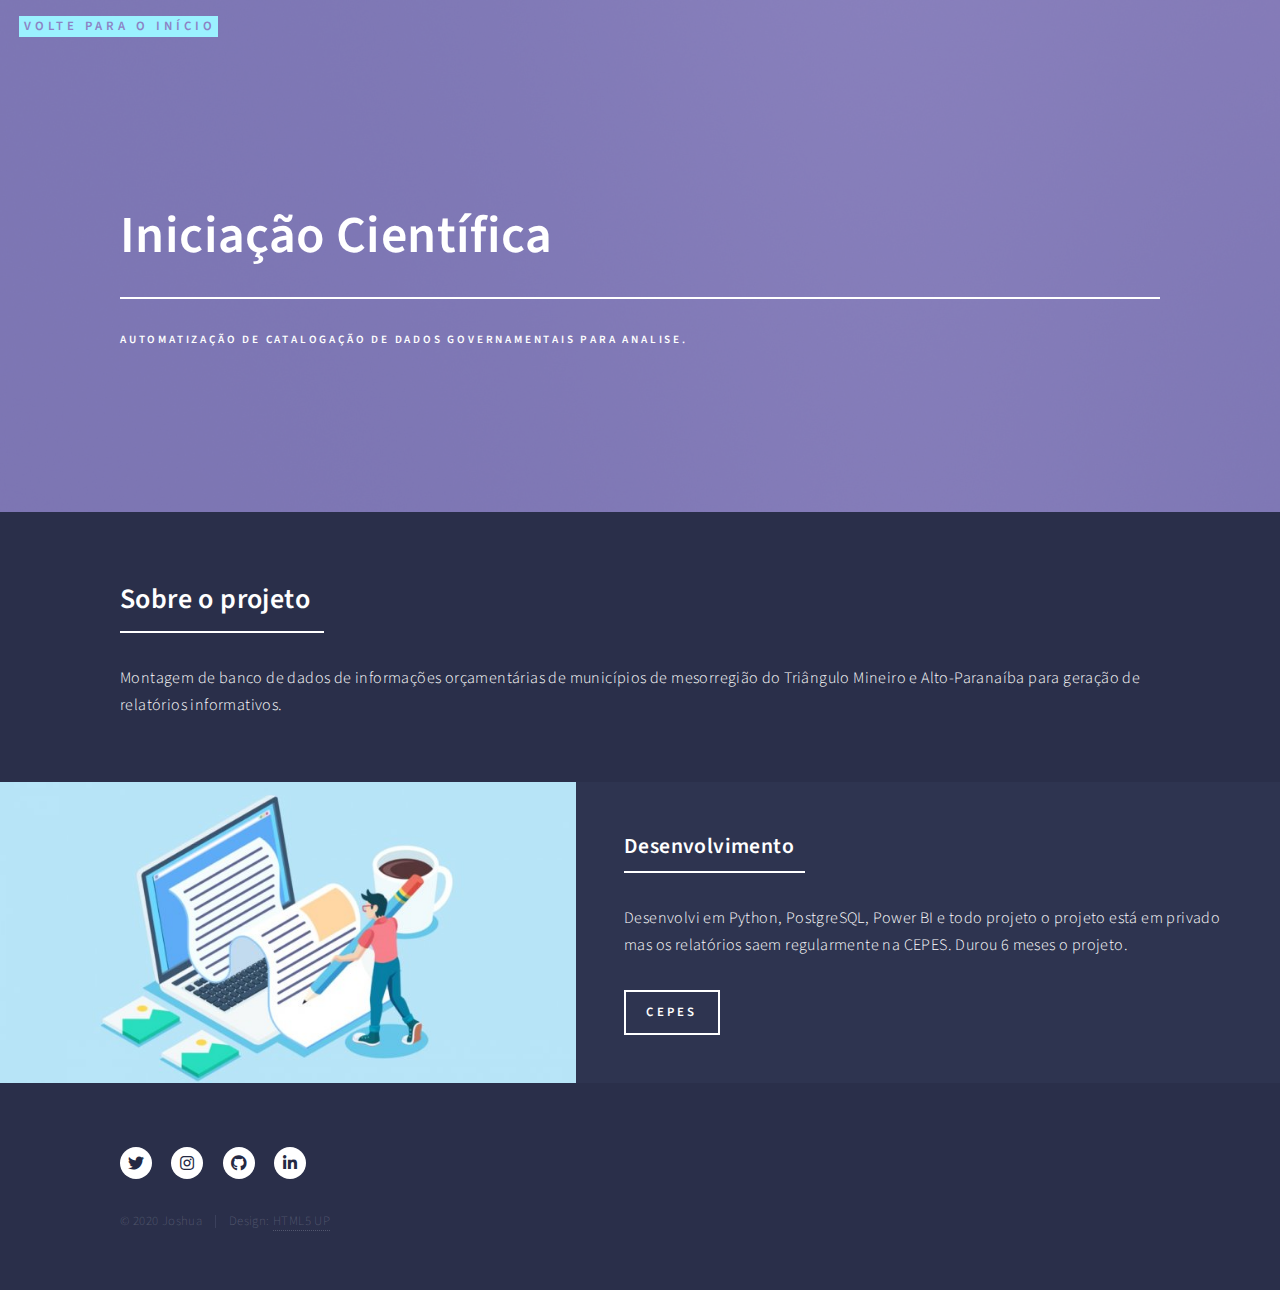
==== landing.html @ f5def0d0 "t" ====
<!DOCTYPE HTML>
<html lang="pt-br">
	<head>
		<title>Portfólio</title>
		<meta charset="UTF-8" />
		<meta name="viewport" content="width=device-width, initial-scale=1, user-scalable=no" />
		<link rel="stylesheet" href="assets/css/main.css" />
		<noscript><link rel="stylesheet" href="assets/css/noscript.css" /></noscript>
		<link rel="shortcut icon" href="https://i.pinimg.com/originals/e0/0d/91/e00d91c91d37e1b34bfa5f333f894d3d.png">
	</head>
	<body class="is-preload">
		<!-- Wrapper -->
			<div id="wrapper">
				<!-- Header -->
					<header id="header" class="alt style2">
						<a href="index.html" class="logo"><strong>Volte para o início</strong></a>
					</header>
				<!-- Banner -->
					<section id="banner" class="style2">
						<div class="inner">
							<span class="image">
								<img src="images/pic07.jpg" alt="" />
							</span>
							<header class="major">
								<h1>Iniciação Científica</h1>
							</header>
							<div class="content">
								<p>Automatização de catalogação de dados governamentais para analise.</p>
							</div>
						</div>
					</section>
				<!-- Main -->
				<div id="main">

					<!-- One -->
					<section id="one">
						<div class="inner">
							<header class="major">
								<h2>Sobre o projeto</h2>
							</header>
							<p>Montagem de banco de dados de informações orçamentárias de municípios de mesorregião do Triângulo Mineiro e Alto-Paranaíba para geração de relatórios informativos.</p>
						</div>
					</section>
					<!-- Two -->
					<section id="two" class="spotlights">
						<section>
							<span class="image">
								<img src="images/proj.jpg" alt="yu" data-position="center center" />
							</span>
							<div class="content">
								<div class="inner">
									<header class="major">
										<h3>Desenvolvimento</h3>
									</header>
									<p>Desenvolvi em Python, PostgreSQL, Power BI e todo projeto o projeto está em privado mas os relatórios saem regularmente na CEPES. Durou 6 meses o projeto.</p>
									<ul class="actions">
										<li><a href="http://www.ieri.ufu.brcepes/" class="button">CEPES</a></li>
									</ul>
								</div>
							</div>
						</section>
					</section>
				<!-- Footer -->
				<footer id="footer">
					<div class="inner">
						<ul class="icons">
							<li><a href="https://twitter.com/joshuagabrie" class="icon brands alt fa-twitter"><span class="label">Twitter</span></a></li>
							<li><a href="https://www.instagram.com/josh007gy/saved/?hl=pt-br" class="icon brands alt fa-instagram"><span class="label">Instagram</span></a></li>
							<li><a href="https://github.com/GabrielJ0shua" class="icon brands alt fa-github"><span class="label">GitHub</span></a></li>
							<li><a href="https://www.linkedin.com/in/gabriel-joshua-325976168/" class="icon brands alt fa-linkedin-in"><span class="label">LinkedIn</span></a></li>
						</ul>
						<ul class="copyright">
							<li>&copy; 2020 Joshua</li><li>Design: <a href="https://html5up.net">HTML5 UP</a></li>
						</ul>
					</div>
				</footer>
		<!-- Scripts -->
			<script src="assets/js/jquery.min.js"></script>
			<script src="assets/js/jquery.scrolly.min.js"></script>
			<script src="assets/js/jquery.scrollex.min.js"></script>
			<script src="assets/js/browser.min.js"></script>
			<script src="assets/js/breakpoints.min.js"></script>
			<script src="assets/js/util.js"></script>
			<script src="assets/js/main.js"></script>
	</body>
</html>
---- assets/css/main.css ----
@import url(fontawesome-all.min.css);
@import url("https://fonts.googleapis.com/css?family=Source+Sans+Pro:300,300italic,600,600italic");

/*
	Forty by HTML5 UP
	html5up.net | @ajlkn
	Free for personal and commercial use under the CCA 3.0 license (html5up.net/license)
*/

html, body, div, span, applet, object,
iframe, h1, h2, h3, h4, h5, h6, p, blockquote,
pre, a, abbr, acronym, address, big, cite,
code, del, dfn, em, img, ins, kbd, q, s, samp,
small, strike, strong, sub, sup, tt, var, b,
u, i, center, dl, dt, dd, ol, ul, li, fieldset,
form, label, legend, table, caption, tbody,
tfoot, thead, tr, th, td, article, aside,
canvas, details, embed, figure, figcaption,
footer, header, hgroup, menu, nav, output, ruby,
section, summary, time, mark, audio, video {
	margin: 0;
	padding: 0;
	border: 0;
	font-size: 100%;
	font: inherit;
	vertical-align: baseline;}

article, aside, details, figcaption, figure,
footer, header, hgroup, menu, nav, section {
	display: block;}

body {
	line-height: 1;
}

ol, ul {
	list-style: none;
}

blockquote, q {
	quotes: none;
}

	blockquote:before, blockquote:after, q:before, q:after {
		content: '';
		content: none;
	}

table {
	border-collapse: collapse;
	border-spacing: 0;
}

body {
	-webkit-text-size-adjust: none;
}

mark {
	background-color: transparent;
	color: inherit;
}

input::-moz-focus-inner {
	border: 0;
	padding: 0;
}

input, select, textarea {
	-moz-appearance: none;
	-webkit-appearance: none;
	-ms-appearance: none;
	appearance: none;
}

/* Basic */

	@-ms-viewport {
		width: device-width;
	}

	body {
		-ms-overflow-style: scrollbar;
	}

	@media screen and (max-width: 480px) {

		html, body {
			min-width: 320px;
		}

	}

	html {
		box-sizing: border-box;
	}

	*, *:before, *:after {
		box-sizing: inherit;
	}

	body {
		background: #242943;
	}

		body.is-preload *, body.is-preload *:before, body.is-preload *:after {
			-moz-animation: none !important;
			-webkit-animation: none !important;
			-ms-animation: none !important;
			animation: none !important;
			-moz-transition: none !important;
			-webkit-transition: none !important;
			-ms-transition: none !important;
			transition: none !important;
		}

/* Type */

	body, input, select, textarea {
		color: #ffffff;
		font-family: "Source Sans Pro", Helvetica, sans-serif;
		font-size: 17pt;
		font-weight: 300;
		letter-spacing: 0.025em;
		line-height: 1.65;
	}

		@media screen and (max-width: 1680px) {

			body, input, select, textarea {
				font-size: 14pt;
			}

		}

		@media screen and (max-width: 1280px) {

			body, input, select, textarea {
				font-size: 12pt;
			}

		}

		@media screen and (max-width: 360px) {

			body, input, select, textarea {
				font-size: 11pt;
			}

		}

	a {
		-moz-transition: color 0.2s ease-in-out, border-bottom-color 0.2s ease-in-out;
		-webkit-transition: color 0.2s ease-in-out, border-bottom-color 0.2s ease-in-out;
		-ms-transition: color 0.2s ease-in-out, border-bottom-color 0.2s ease-in-out;
		transition: color 0.2s ease-in-out, border-bottom-color 0.2s ease-in-out;
		border-bottom: dotted 1px;
		color: inherit;
		text-decoration: none;
	}

		a:hover {
			border-bottom-color: transparent;
			color: #9bf1ff !important;
		}

		a:active {
			color: #53e3fb !important;
		}

	strong, b {
		color: #ffffff;
		font-weight: 600;
	}

	em, i {
		font-style: italic;
	}

	p {
		margin: 0 0 2em 0;
	}

	h1, h2, h3, h4, h5, h6 {
		color: #ffffff;
		font-weight: 600;
		line-height: 1.65;
		margin: 0 0 1em 0;
	}

		h1 a, h2 a, h3 a, h4 a, h5 a, h6 a {
			color: inherit;
			border-bottom: 0;
		}

	h1 {
		font-size: 2.5em;
	}

	h2 {
		font-size: 1.75em;
	}

	h3 {
		font-size: 1.35em;
	}

	h4 {
		font-size: 1.1em;
	}

	h5 {
		font-size: 0.9em;
	}

	h6 {
		font-size: 0.7em;
	}

	@media screen and (max-width: 736px) {

		h1 {
			font-size: 2em;
		}

		h2 {
			font-size: 1.5em;
		}

		h3 {
			font-size: 1.25em;
		}

	}

	sub {
		font-size: 0.8em;
		position: relative;
		top: 0.5em;
	}

	sup {
		font-size: 0.8em;
		position: relative;
		top: -0.5em;
	}

	blockquote {
		border-left: solid 4px rgba(212, 212, 255, 0.1);
		font-style: italic;
		margin: 0 0 2em 0;
		padding: 0.5em 0 0.5em 2em;
	}

	code {
		background: rgba(212, 212, 255, 0.035);
		font-family: "Courier New", monospace;
		font-size: 0.9em;
		margin: 0 0.25em;
		padding: 0.25em 0.65em;
	}

	pre {
		-webkit-overflow-scrolling: touch;
		font-family: "Courier New", monospace;
		font-size: 0.9em;
		margin: 0 0 2em 0;
	}

		pre code {
			display: block;
			line-height: 1.75;
			padding: 1em 1.5em;
			overflow-x: auto;
		}

	hr {
		border: 0;
		border-bottom: solid 1px rgba(212, 212, 255, 0.1);
		margin: 2em 0;
	}

		hr.major {
			margin: 3em 0;
		}

	.align-left {
		text-align: left;
	}

	.align-center {
		text-align: center;
	}

	.align-right {
		text-align: right;
	}

/* Row */

	.row {
		display: flex;
		flex-wrap: wrap;
		box-sizing: border-box;
		align-items: stretch;
	}

		.row > * {
			box-sizing: border-box;
		}

		.row.gtr-uniform > * > :last-child {
			margin-bottom: 0;
		}

		.row.aln-left {
			justify-content: flex-start;
		}

		.row.aln-center {
			justify-content: center;
		}

		.row.aln-right {
			justify-content: flex-end;
		}

		.row.aln-top {
			align-items: flex-start;
		}

		.row.aln-middle {
			align-items: center;
		}

		.row.aln-bottom {
			align-items: flex-end;
		}

		.row > .imp {
			order: -1;
		}

		.row > .col-1 {
			width: 8.33333%;
		}

		.row > .off-1 {
			margin-left: 8.33333%;
		}

		.row > .col-2 {
			width: 16.66667%;
		}

		.row > .off-2 {
			margin-left: 16.66667%;
		}

		.row > .col-3 {
			width: 25%;
		}

		.row > .off-3 {
			margin-left: 25%;
		}

		.row > .col-4 {
			width: 33.33333%;
		}

		.row > .off-4 {
			margin-left: 33.33333%;
		}

		.row > .col-5 {
			width: 41.66667%;
		}

		.row > .off-5 {
			margin-left: 41.66667%;
		}

		.row > .col-6 {
			width: 50%;
		}

		.row > .off-6 {
			margin-left: 50%;
		}

		.row > .col-7 {
			width: 58.33333%;
		}

		.row > .off-7 {
			margin-left: 58.33333%;
		}

		.row > .col-8 {
			width: 66.66667%;
		}

		.row > .off-8 {
			margin-left: 66.66667%;
		}

		.row > .col-9 {
			width: 75%;
		}

		.row > .off-9 {
			margin-left: 75%;
		}

		.row > .col-10 {
			width: 83.33333%;
		}

		.row > .off-10 {
			margin-left: 83.33333%;
		}

		.row > .col-11 {
			width: 91.66667%;
		}

		.row > .off-11 {
			margin-left: 91.66667%;
		}

		.row > .col-12 {
			width: 100%;
		}

		.row > .off-12 {
			margin-left: 100%;
		}

		.row.gtr-0 {
			margin-top: 0;
			margin-left: 0em;
		}

			.row.gtr-0 > * {
				padding: 0 0 0 0em;
			}

			.row.gtr-0.gtr-uniform {
				margin-top: 0em;
			}

				.row.gtr-0.gtr-uniform > * {
					padding-top: 0em;
				}

		.row.gtr-25 {
			margin-top: 0;
			margin-left: -0.5em;
		}

			.row.gtr-25 > * {
				padding: 0 0 0 0.5em;
			}

			.row.gtr-25.gtr-uniform {
				margin-top: -0.5em;
			}

				.row.gtr-25.gtr-uniform > * {
					padding-top: 0.5em;
				}

		.row.gtr-50 {
			margin-top: 0;
			margin-left: -1em;
		}

			.row.gtr-50 > * {
				padding: 0 0 0 1em;
			}

			.row.gtr-50.gtr-uniform {
				margin-top: -1em;
			}

				.row.gtr-50.gtr-uniform > * {
					padding-top: 1em;
				}

		.row {
			margin-top: 0;
			margin-left: -2em;
		}

			.row > * {
				padding: 0 0 0 2em;
			}

			.row.gtr-uniform {
				margin-top: -2em;
			}

				.row.gtr-uniform > * {
					padding-top: 2em;
				}

		.row.gtr-150 {
			margin-top: 0;
			margin-left: -3em;
		}

			.row.gtr-150 > * {
				padding: 0 0 0 3em;
			}

			.row.gtr-150.gtr-uniform {
				margin-top: -3em;
			}

				.row.gtr-150.gtr-uniform > * {
					padding-top: 3em;
				}

		.row.gtr-200 {
			margin-top: 0;
			margin-left: -4em;
		}

			.row.gtr-200 > * {
				padding: 0 0 0 4em;
			}

			.row.gtr-200.gtr-uniform {
				margin-top: -4em;
			}

				.row.gtr-200.gtr-uniform > * {
					padding-top: 4em;
				}

		@media screen and (max-width: 1680px) {

			.row {
				display: flex;
				flex-wrap: wrap;
				box-sizing: border-box;
				align-items: stretch;
			}

				.row > * {
					box-sizing: border-box;
				}

				.row.gtr-uniform > * > :last-child {
					margin-bottom: 0;
				}

				.row.aln-left {
					justify-content: flex-start;
				}

				.row.aln-center {
					justify-content: center;
				}

				.row.aln-right {
					justify-content: flex-end;
				}

				.row.aln-top {
					align-items: flex-start;
				}

				.row.aln-middle {
					align-items: center;
				}

				.row.aln-bottom {
					align-items: flex-end;
				}

				.row > .imp-xlarge {
					order: -1;
				}

				.row > .col-1-xlarge {
					width: 8.33333%;
				}

				.row > .off-1-xlarge {
					margin-left: 8.33333%;
				}

				.row > .col-2-xlarge {
					width: 16.66667%;
				}

				.row > .off-2-xlarge {
					margin-left: 16.66667%;
				}

				.row > .col-3-xlarge {
					width: 25%;
				}

				.row > .off-3-xlarge {
					margin-left: 25%;
				}

				.row > .col-4-xlarge {
					width: 33.33333%;
				}

				.row > .off-4-xlarge {
					margin-left: 33.33333%;
				}

				.row > .col-5-xlarge {
					width: 41.66667%;
				}

				.row > .off-5-xlarge {
					margin-left: 41.66667%;
				}

				.row > .col-6-xlarge {
					width: 50%;
				}

				.row > .off-6-xlarge {
					margin-left: 50%;
				}

				.row > .col-7-xlarge {
					width: 58.33333%;
				}

				.row > .off-7-xlarge {
					margin-left: 58.33333%;
				}

				.row > .col-8-xlarge {
					width: 66.66667%;
				}

				.row > .off-8-xlarge {
					margin-left: 66.66667%;
				}

				.row > .col-9-xlarge {
					width: 75%;
				}

				.row > .off-9-xlarge {
					margin-left: 75%;
				}

				.row > .col-10-xlarge {
					width: 83.33333%;
				}

				.row > .off-10-xlarge {
					margin-left: 83.33333%;
				}

				.row > .col-11-xlarge {
					width: 91.66667%;
				}

				.row > .off-11-xlarge {
					margin-left: 91.66667%;
				}

				.row > .col-12-xlarge {
					width: 100%;
				}

				.row > .off-12-xlarge {
					margin-left: 100%;
				}

				.row.gtr-0 {
					margin-top: 0;
					margin-left: 0em;
				}

					.row.gtr-0 > * {
						padding: 0 0 0 0em;
					}

					.row.gtr-0.gtr-uniform {
						margin-top: 0em;
					}

						.row.gtr-0.gtr-uniform > * {
							padding-top: 0em;
						}

				.row.gtr-25 {
					margin-top: 0;
					margin-left: -0.5em;
				}

					.row.gtr-25 > * {
						padding: 0 0 0 0.5em;
					}

					.row.gtr-25.gtr-uniform {
						margin-top: -0.5em;
					}

						.row.gtr-25.gtr-uniform > * {
							padding-top: 0.5em;
						}

				.row.gtr-50 {
					margin-top: 0;
					margin-left: -1em;
				}

					.row.gtr-50 > * {
						padding: 0 0 0 1em;
					}

					.row.gtr-50.gtr-uniform {
						margin-top: -1em;
					}

						.row.gtr-50.gtr-uniform > * {
							padding-top: 1em;
						}

				.row {
					margin-top: 0;
					margin-left: -2em;
				}

					.row > * {
						padding: 0 0 0 2em;
					}

					.row.gtr-uniform {
						margin-top: -2em;
					}

						.row.gtr-uniform > * {
							padding-top: 2em;
						}

				.row.gtr-150 {
					margin-top: 0;
					margin-left: -3em;
				}

					.row.gtr-150 > * {
						padding: 0 0 0 3em;
					}

					.row.gtr-150.gtr-uniform {
						margin-top: -3em;
					}

						.row.gtr-150.gtr-uniform > * {
							padding-top: 3em;
						}

				.row.gtr-200 {
					margin-top: 0;
					margin-left: -4em;
				}

					.row.gtr-200 > * {
						padding: 0 0 0 4em;
					}

					.row.gtr-200.gtr-uniform {
						margin-top: -4em;
					}

						.row.gtr-200.gtr-uniform > * {
							padding-top: 4em;
						}

		}

		@media screen and (max-width: 1280px) {

			.row {
				display: flex;
				flex-wrap: wrap;
				box-sizing: border-box;
				align-items: stretch;
			}

				.row > * {
					box-sizing: border-box;
				}

				.row.gtr-uniform > * > :last-child {
					margin-bottom: 0;
				}

				.row.aln-left {
					justify-content: flex-start;
				}

				.row.aln-center {
					justify-content: center;
				}

				.row.aln-right {
					justify-content: flex-end;
				}

				.row.aln-top {
					align-items: flex-start;
				}

				.row.aln-middle {
					align-items: center;
				}

				.row.aln-bottom {
					align-items: flex-end;
				}

				.row > .imp-large {
					order: -1;
				}

				.row > .col-1-large {
					width: 8.33333%;
				}

				.row > .off-1-large {
					margin-left: 8.33333%;
				}

				.row > .col-2-large {
					width: 16.66667%;
				}

				.row > .off-2-large {
					margin-left: 16.66667%;
				}

				.row > .col-3-large {
					width: 25%;
				}

				.row > .off-3-large {
					margin-left: 25%;
				}

				.row > .col-4-large {
					width: 33.33333%;
				}

				.row > .off-4-large {
					margin-left: 33.33333%;
				}

				.row > .col-5-large {
					width: 41.66667%;
				}

				.row > .off-5-large {
					margin-left: 41.66667%;
				}

				.row > .col-6-large {
					width: 50%;
				}

				.row > .off-6-large {
					margin-left: 50%;
				}

				.row > .col-7-large {
					width: 58.33333%;
				}

				.row > .off-7-large {
					margin-left: 58.33333%;
				}

				.row > .col-8-large {
					width: 66.66667%;
				}

				.row > .off-8-large {
					margin-left: 66.66667%;
				}

				.row > .col-9-large {
					width: 75%;
				}

				.row > .off-9-large {
					margin-left: 75%;
				}

				.row > .col-10-large {
					width: 83.33333%;
				}

				.row > .off-10-large {
					margin-left: 83.33333%;
				}

				.row > .col-11-large {
					width: 91.66667%;
				}

				.row > .off-11-large {
					margin-left: 91.66667%;
				}

				.row > .col-12-large {
					width: 100%;
				}

				.row > .off-12-large {
					margin-left: 100%;
				}

				.row.gtr-0 {
					margin-top: 0;
					margin-left: 0em;
				}

					.row.gtr-0 > * {
						padding: 0 0 0 0em;
					}

					.row.gtr-0.gtr-uniform {
						margin-top: 0em;
					}

						.row.gtr-0.gtr-uniform > * {
							padding-top: 0em;
						}

				.row.gtr-25 {
					margin-top: 0;
					margin-left: -0.375em;
				}

					.row.gtr-25 > * {
						padding: 0 0 0 0.375em;
					}

					.row.gtr-25.gtr-uniform {
						margin-top: -0.375em;
					}

						.row.gtr-25.gtr-uniform > * {
							padding-top: 0.375em;
						}

				.row.gtr-50 {
					margin-top: 0;
					margin-left: -0.75em;
				}

					.row.gtr-50 > * {
						padding: 0 0 0 0.75em;
					}

					.row.gtr-50.gtr-uniform {
						margin-top: -0.75em;
					}

						.row.gtr-50.gtr-uniform > * {
							padding-top: 0.75em;
						}

				.row {
					margin-top: 0;
					margin-left: -1.5em;
				}

					.row > * {
						padding: 0 0 0 1.5em;
					}

					.row.gtr-uniform {
						margin-top: -1.5em;
					}

						.row.gtr-uniform > * {
							padding-top: 1.5em;
						}

				.row.gtr-150 {
					margin-top: 0;
					margin-left: -2.25em;
				}

					.row.gtr-150 > * {
						padding: 0 0 0 2.25em;
					}

					.row.gtr-150.gtr-uniform {
						margin-top: -2.25em;
					}

						.row.gtr-150.gtr-uniform > * {
							padding-top: 2.25em;
						}

				.row.gtr-200 {
					margin-top: 0;
					margin-left: -3em;
				}

					.row.gtr-200 > * {
						padding: 0 0 0 3em;
					}

					.row.gtr-200.gtr-uniform {
						margin-top: -3em;
					}

						.row.gtr-200.gtr-uniform > * {
							padding-top: 3em;
						}

		}

		@media screen and (max-width: 980px) {

			.row {
				display: flex;
				flex-wrap: wrap;
				box-sizing: border-box;
				align-items: stretch;
			}

				.row > * {
					box-sizing: border-box;
				}

				.row.gtr-uniform > * > :last-child {
					margin-bottom: 0;
				}

				.row.aln-left {
					justify-content: flex-start;
				}

				.row.aln-center {
					justify-content: center;
				}

				.row.aln-right {
					justify-content: flex-end;
				}

				.row.aln-top {
					align-items: flex-start;
				}

				.row.aln-middle {
					align-items: center;
				}

				.row.aln-bottom {
					align-items: flex-end;
				}

				.row > .imp-medium {
					order: -1;
				}

				.row > .col-1-medium {
					width: 8.33333%;
				}

				.row > .off-1-medium {
					margin-left: 8.33333%;
				}

				.row > .col-2-medium {
					width: 16.66667%;
				}

				.row > .off-2-medium {
					margin-left: 16.66667%;
				}

				.row > .col-3-medium {
					width: 25%;
				}

				.row > .off-3-medium {
					margin-left: 25%;
				}

				.row > .col-4-medium {
					width: 33.33333%;
				}

				.row > .off-4-medium {
					margin-left: 33.33333%;
				}

				.row > .col-5-medium {
					width: 41.66667%;
				}

				.row > .off-5-medium {
					margin-left: 41.66667%;
				}

				.row > .col-6-medium {
					width: 50%;
				}

				.row > .off-6-medium {
					margin-left: 50%;
				}

				.row > .col-7-medium {
					width: 58.33333%;
				}

				.row > .off-7-medium {
					margin-left: 58.33333%;
				}

				.row > .col-8-medium {
					width: 66.66667%;
				}

				.row > .off-8-medium {
					margin-left: 66.66667%;
				}

				.row > .col-9-medium {
					width: 75%;
				}

				.row > .off-9-medium {
					margin-left: 75%;
				}

				.row > .col-10-medium {
					width: 83.33333%;
				}

				.row > .off-10-medium {
					margin-left: 83.33333%;
				}

				.row > .col-11-medium {
					width: 91.66667%;
				}

				.row > .off-11-medium {
					margin-left: 91.66667%;
				}

				.row > .col-12-medium {
					width: 100%;
				}

				.row > .off-12-medium {
					margin-left: 100%;
				}

				.row.gtr-0 {
					margin-top: 0;
					margin-left: 0em;
				}

					.row.gtr-0 > * {
						padding: 0 0 0 0em;
					}

					.row.gtr-0.gtr-uniform {
						margin-top: 0em;
					}

						.row.gtr-0.gtr-uniform > * {
							padding-top: 0em;
						}

				.row.gtr-25 {
					margin-top: 0;
					margin-left: -0.375em;
				}

					.row.gtr-25 > * {
						padding: 0 0 0 0.375em;
					}

					.row.gtr-25.gtr-uniform {
						margin-top: -0.375em;
					}

						.row.gtr-25.gtr-uniform > * {
							padding-top: 0.375em;
						}

				.row.gtr-50 {
					margin-top: 0;
					margin-left: -0.75em;
				}

					.row.gtr-50 > * {
						padding: 0 0 0 0.75em;
					}

					.row.gtr-50.gtr-uniform {
						margin-top: -0.75em;
					}

						.row.gtr-50.gtr-uniform > * {
							padding-top: 0.75em;
						}

				.row {
					margin-top: 0;
					margin-left: -1.5em;
				}

					.row > * {
						padding: 0 0 0 1.5em;
					}

					.row.gtr-uniform {
						margin-top: -1.5em;
					}

						.row.gtr-uniform > * {
							padding-top: 1.5em;
						}

				.row.gtr-150 {
					margin-top: 0;
					margin-left: -2.25em;
				}

					.row.gtr-150 > * {
						padding: 0 0 0 2.25em;
					}

					.row.gtr-150.gtr-uniform {
						margin-top: -2.25em;
					}

						.row.gtr-150.gtr-uniform > * {
							padding-top: 2.25em;
						}

				.row.gtr-200 {
					margin-top: 0;
					margin-left: -3em;
				}

					.row.gtr-200 > * {
						padding: 0 0 0 3em;
					}

					.row.gtr-200.gtr-uniform {
						margin-top: -3em;
					}

						.row.gtr-200.gtr-uniform > * {
							padding-top: 3em;
						}

		}

		@media screen and (max-width: 736px) {

			.row {
				display: flex;
				flex-wrap: wrap;
				box-sizing: border-box;
				align-items: stretch;
			}

				.row > * {
					box-sizing: border-box;
				}

				.row.gtr-uniform > * > :last-child {
					margin-bottom: 0;
				}

				.row.aln-left {
					justify-content: flex-start;
				}

				.row.aln-center {
					justify-content: center;
				}

				.row.aln-right {
					justify-content: flex-end;
				}

				.row.aln-top {
					align-items: flex-start;
				}

				.row.aln-middle {
					align-items: center;
				}

				.row.aln-bottom {
					align-items: flex-end;
				}

				.row > .imp-small {
					order: -1;
				}

				.row > .col-1-small {
					width: 8.33333%;
				}

				.row > .off-1-small {
					margin-left: 8.33333%;
				}

				.row > .col-2-small {
					width: 16.66667%;
				}

				.row > .off-2-small {
					margin-left: 16.66667%;
				}

				.row > .col-3-small {
					width: 25%;
				}

				.row > .off-3-small {
					margin-left: 25%;
				}

				.row > .col-4-small {
					width: 33.33333%;
				}

				.row > .off-4-small {
					margin-left: 33.33333%;
				}

				.row > .col-5-small {
					width: 41.66667%;
				}

				.row > .off-5-small {
					margin-left: 41.66667%;
				}

				.row > .col-6-small {
					width: 50%;
				}

				.row > .off-6-small {
					margin-left: 50%;
				}

				.row > .col-7-small {
					width: 58.33333%;
				}

				.row > .off-7-small {
					margin-left: 58.33333%;
				}

				.row > .col-8-small {
					width: 66.66667%;
				}

				.row > .off-8-small {
					margin-left: 66.66667%;
				}

				.row > .col-9-small {
					width: 75%;
				}

				.row > .off-9-small {
					margin-left: 75%;
				}

				.row > .col-10-small {
					width: 83.33333%;
				}

				.row > .off-10-small {
					margin-left: 83.33333%;
				}

				.row > .col-11-small {
					width: 91.66667%;
				}

				.row > .off-11-small {
					margin-left: 91.66667%;
				}

				.row > .col-12-small {
					width: 100%;
				}

				.row > .off-12-small {
					margin-left: 100%;
				}

				.row.gtr-0 {
					margin-top: 0;
					margin-left: 0em;
				}

					.row.gtr-0 > * {
						padding: 0 0 0 0em;
					}

					.row.gtr-0.gtr-uniform {
						margin-top: 0em;
					}

						.row.gtr-0.gtr-uniform > * {
							padding-top: 0em;
						}

				.row.gtr-25 {
					margin-top: 0;
					margin-left: -0.3125em;
				}

					.row.gtr-25 > * {
						padding: 0 0 0 0.3125em;
					}

					.row.gtr-25.gtr-uniform {
						margin-top: -0.3125em;
					}

						.row.gtr-25.gtr-uniform > * {
							padding-top: 0.3125em;
						}

				.row.gtr-50 {
					margin-top: 0;
					margin-left: -0.625em;
				}

					.row.gtr-50 > * {
						padding: 0 0 0 0.625em;
					}

					.row.gtr-50.gtr-uniform {
						margin-top: -0.625em;
					}

						.row.gtr-50.gtr-uniform > * {
							padding-top: 0.625em;
						}

				.row {
					margin-top: 0;
					margin-left: -1.25em;
				}

					.row > * {
						padding: 0 0 0 1.25em;
					}

					.row.gtr-uniform {
						margin-top: -1.25em;
					}

						.row.gtr-uniform > * {
							padding-top: 1.25em;
						}

				.row.gtr-150 {
					margin-top: 0;
					margin-left: -1.875em;
				}

					.row.gtr-150 > * {
						padding: 0 0 0 1.875em;
					}

					.row.gtr-150.gtr-uniform {
						margin-top: -1.875em;
					}

						.row.gtr-150.gtr-uniform > * {
							padding-top: 1.875em;
						}

				.row.gtr-200 {
					margin-top: 0;
					margin-left: -2.5em;
				}

					.row.gtr-200 > * {
						padding: 0 0 0 2.5em;
					}

					.row.gtr-200.gtr-uniform {
						margin-top: -2.5em;
					}

						.row.gtr-200.gtr-uniform > * {
							padding-top: 2.5em;
						}

		}

		@media screen and (max-width: 480px) {

			.row {
				display: flex;
				flex-wrap: wrap;
				box-sizing: border-box;
				align-items: stretch;
			}

				.row > * {
					box-sizing: border-box;
				}

				.row.gtr-uniform > * > :last-child {
					margin-bottom: 0;
				}

				.row.aln-left {
					justify-content: flex-start;
				}

				.row.aln-center {
					justify-content: center;
				}

				.row.aln-right {
					justify-content: flex-end;
				}

				.row.aln-top {
					align-items: flex-start;
				}

				.row.aln-middle {
					align-items: center;
				}

				.row.aln-bottom {
					align-items: flex-end;
				}

				.row > .imp-xsmall {
					order: -1;
				}

				.row > .col-1-xsmall {
					width: 8.33333%;
				}

				.row > .off-1-xsmall {
					margin-left: 8.33333%;
				}

				.row > .col-2-xsmall {
					width: 16.66667%;
				}

				.row > .off-2-xsmall {
					margin-left: 16.66667%;
				}

				.row > .col-3-xsmall {
					width: 25%;
				}

				.row > .off-3-xsmall {
					margin-left: 25%;
				}

				.row > .col-4-xsmall {
					width: 33.33333%;
				}

				.row > .off-4-xsmall {
					margin-left: 33.33333%;
				}

				.row > .col-5-xsmall {
					width: 41.66667%;
				}

				.row > .off-5-xsmall {
					margin-left: 41.66667%;
				}

				.row > .col-6-xsmall {
					width: 50%;
				}

				.row > .off-6-xsmall {
					margin-left: 50%;
				}

				.row > .col-7-xsmall {
					width: 58.33333%;
				}

				.row > .off-7-xsmall {
					margin-left: 58.33333%;
				}

				.row > .col-8-xsmall {
					width: 66.66667%;
				}

				.row > .off-8-xsmall {
					margin-left: 66.66667%;
				}

				.row > .col-9-xsmall {
					width: 75%;
				}

				.row > .off-9-xsmall {
					margin-left: 75%;
				}

				.row > .col-10-xsmall {
					width: 83.33333%;
				}

				.row > .off-10-xsmall {
					margin-left: 83.33333%;
				}

				.row > .col-11-xsmall {
					width: 91.66667%;
				}

				.row > .off-11-xsmall {
					margin-left: 91.66667%;
				}

				.row > .col-12-xsmall {
					width: 100%;
				}

				.row > .off-12-xsmall {
					margin-left: 100%;
				}

				.row.gtr-0 {
					margin-top: 0;
					margin-left: 0em;
				}

					.row.gtr-0 > * {
						padding: 0 0 0 0em;
					}

					.row.gtr-0.gtr-uniform {
						margin-top: 0em;
					}

						.row.gtr-0.gtr-uniform > * {
							padding-top: 0em;
						}

				.row.gtr-25 {
					margin-top: 0;
					margin-left: -0.3125em;
				}

					.row.gtr-25 > * {
						padding: 0 0 0 0.3125em;
					}

					.row.gtr-25.gtr-uniform {
						margin-top: -0.3125em;
					}

						.row.gtr-25.gtr-uniform > * {
							padding-top: 0.3125em;
						}

				.row.gtr-50 {
					margin-top: 0;
					margin-left: -0.625em;
				}

					.row.gtr-50 > * {
						padding: 0 0 0 0.625em;
					}

					.row.gtr-50.gtr-uniform {
						margin-top: -0.625em;
					}

						.row.gtr-50.gtr-uniform > * {
							padding-top: 0.625em;
						}

				.row {
					margin-top: 0;
					margin-left: -1.25em;
				}

					.row > * {
						padding: 0 0 0 1.25em;
					}

					.row.gtr-uniform {
						margin-top: -1.25em;
					}

						.row.gtr-uniform > * {
							padding-top: 1.25em;
						}

				.row.gtr-150 {
					margin-top: 0;
					margin-left: -1.875em;
				}

					.row.gtr-150 > * {
						padding: 0 0 0 1.875em;
					}

					.row.gtr-150.gtr-uniform {
						margin-top: -1.875em;
					}

						.row.gtr-150.gtr-uniform > * {
							padding-top: 1.875em;
						}

				.row.gtr-200 {
					margin-top: 0;
					margin-left: -2.5em;
				}

					.row.gtr-200 > * {
						padding: 0 0 0 2.5em;
					}

					.row.gtr-200.gtr-uniform {
						margin-top: -2.5em;
					}

						.row.gtr-200.gtr-uniform > * {
							padding-top: 2.5em;
						}

		}

/* Section/Article */

	section.special, article.special {
		text-align: center;
	}

	header.major {
		width: -moz-max-content;
		width: -webkit-max-content;
		width: -ms-max-content;
		width: max-content;
		margin-bottom: 2em;
	}

		header.major > :first-child {
			margin-bottom: 0;
			width: calc(100% + 0.5em);
		}

			header.major > :first-child:after {
				content: '';
				background-color: #ffffff;
				display: block;
				height: 2px;
				margin: 0.325em 0 0.5em 0;
				width: 100%;
			}

		header.major > p {
			font-size: 0.7em;
			font-weight: 600;
			letter-spacing: 0.25em;
			margin-bottom: 0;
			text-transform: uppercase;
		}

		body.is-ie header.major > :first-child:after {
			max-width: 9em;
		}

		body.is-ie header.major > h1:after {
			max-width: 100% !important;
		}

	@media screen and (max-width: 736px) {

		header.major > p br {
			display: none;
		}

	}

/* Form */

	form {
		margin: 0 0 2em 0;
	}

		form > :last-child {
			margin-bottom: 0;
		}

		form > .fields {
			display: -moz-flex;
			display: -webkit-flex;
			display: -ms-flex;
			display: flex;
			-moz-flex-wrap: wrap;
			-webkit-flex-wrap: wrap;
			-ms-flex-wrap: wrap;
			flex-wrap: wrap;
			width: calc(100% + 3em);
			margin: -1.5em 0 2em -1.5em;
		}

			form > .fields > .field {
				-moz-flex-grow: 0;
				-webkit-flex-grow: 0;
				-ms-flex-grow: 0;
				flex-grow: 0;
				-moz-flex-shrink: 0;
				-webkit-flex-shrink: 0;
				-ms-flex-shrink: 0;
				flex-shrink: 0;
				padding: 1.5em 0 0 1.5em;
				width: calc(100% - 1.5em);
			}

				form > .fields > .field.half {
					width: calc(50% - 0.75em);
				}

				form > .fields > .field.third {
					width: calc(100%/3 - 0.5em);
				}

				form > .fields > .field.quarter {
					width: calc(25% - 0.375em);
				}

		@media screen and (max-width: 480px) {

			form > .fields {
				width: calc(100% + 3em);
				margin: -1.5em 0 2em -1.5em;
			}

				form > .fields > .field {
					padding: 1.5em 0 0 1.5em;
					width: calc(100% - 1.5em);
				}

					form > .fields > .field.half {
						width: calc(100% - 1.5em);
					}

					form > .fields > .field.third {
						width: calc(100% - 1.5em);
					}

					form > .fields > .field.quarter {
						width: calc(100% - 1.5em);
					}

		}

	label {
		color: #ffffff;
		display: block;
		font-size: 0.8em;
		font-weight: 600;
		letter-spacing: 0.25em;
		margin: 0 0 1em 0;
		text-transform: uppercase;
	}

	input[type="text"],
	input[type="password"],
	input[type="email"],
	input[type="tel"],
	input[type="search"],
	input[type="url"],
	select,
	textarea {
		-moz-appearance: none;
		-webkit-appearance: none;
		-ms-appearance: none;
		appearance: none;
		background: rgba(212, 212, 255, 0.035);
		border: none;
		border-radius: 0;
		color: inherit;
		display: block;
		outline: 0;
		padding: 0 1em;
		text-decoration: none;
		width: 100%;
	}

		input[type="text"]:invalid,
		input[type="password"]:invalid,
		input[type="email"]:invalid,
		input[type="tel"]:invalid,
		input[type="search"]:invalid,
		input[type="url"]:invalid,
		select:invalid,
		textarea:invalid {
			box-shadow: none;
		}

		input[type="text"]:focus,
		input[type="password"]:focus,
		input[type="email"]:focus,
		input[type="tel"]:focus,
		input[type="search"]:focus,
		input[type="url"]:focus,
		select:focus,
		textarea:focus {
			border-color: #9bf1ff;
			box-shadow: 0 0 0 2px #9bf1ff;
		}

	select {
		background-image: url("data:image/svg+xml;charset=utf-8,%3Csvg xmlns='http://www.w3.org/2000/svg' width='40' height='40' preserveAspectRatio='none' viewBox='0 0 40 40'%3E%3Cpath d='M9.4,12.3l10.4,10.4l10.4-10.4c0.2-0.2,0.5-0.4,0.9-0.4c0.3,0,0.6,0.1,0.9,0.4l3.3,3.3c0.2,0.2,0.4,0.5,0.4,0.9 c0,0.4-0.1,0.6-0.4,0.9L20.7,31.9c-0.2,0.2-0.5,0.4-0.9,0.4c-0.3,0-0.6-0.1-0.9-0.4L4.3,17.3c-0.2-0.2-0.4-0.5-0.4-0.9 c0-0.4,0.1-0.6,0.4-0.9l3.3-3.3c0.2-0.2,0.5-0.4,0.9-0.4S9.1,12.1,9.4,12.3z' fill='rgba(212, 212, 255, 0.1)' /%3E%3C/svg%3E");
		background-size: 1.25rem;
		background-repeat: no-repeat;
		background-position: calc(100% - 1rem) center;
		height: 2.75em;
		padding-right: 2.75em;
		text-overflow: ellipsis;
	}

		select option {
			color: #ffffff;
			background: #242943;
		}

		select:focus::-ms-value {
			background-color: transparent;
		}

		select::-ms-expand {
			display: none;
		}

	input[type="text"],
	input[type="password"],
	input[type="email"],
	input[type="tel"],
	input[type="search"],
	input[type="url"],
	select {
		height: 2.75em;
	}

	textarea {
		padding: 0.75em 1em;
	}

	input[type="checkbox"],
	input[type="radio"] {
		-moz-appearance: none;
		-webkit-appearance: none;
		-ms-appearance: none;
		appearance: none;
		display: block;
		float: left;
		margin-right: -2em;
		opacity: 0;
		width: 1em;
		z-index: -1;
	}

		input[type="checkbox"] + label,
		input[type="radio"] + label {
			text-decoration: none;
			color: #ffffff;
			cursor: pointer;
			display: inline-block;
			font-weight: 300;
			padding-left: 2.65em;
			padding-right: 0.75em;
			position: relative;
		}

			input[type="checkbox"] + label:before,
			input[type="radio"] + label:before {
				-moz-osx-font-smoothing: grayscale;
				-webkit-font-smoothing: antialiased;
				display: inline-block;
				font-style: normal;
				font-variant: normal;
				text-rendering: auto;
				line-height: 1;
				text-transform: none !important;
				font-family: 'Font Awesome 5 Free';
				font-weight: 900;
			}

			input[type="checkbox"] + label:before,
			input[type="radio"] + label:before {
				background: rgba(212, 212, 255, 0.035);
				content: '';
				display: inline-block;
				font-size: 0.8em;
				height: 2.0625em;
				left: 0;
				letter-spacing: 0;
				line-height: 2.0625em;
				position: absolute;
				text-align: center;
				top: 0;
				width: 2.0625em;
			}

		input[type="checkbox"]:checked + label:before,
		input[type="radio"]:checked + label:before {
			background: #ffffff;
			border-color: #9bf1ff;
			content: '\f00c';
			color: #242943;
		}

		input[type="checkbox"]:focus + label:before,
		input[type="radio"]:focus + label:before {
			box-shadow: 0 0 0 2px #9bf1ff;
		}

	input[type="radio"] + label:before {
		border-radius: 100%;
	}

	::-webkit-input-placeholder {
		color: rgba(244, 244, 255, 0.2) !important;
		opacity: 1.0;
	}

	:-moz-placeholder {
		color: rgba(244, 244, 255, 0.2) !important;
		opacity: 1.0;
	}

	::-moz-placeholder {
		color: rgba(244, 244, 255, 0.2) !important;
		opacity: 1.0;
	}

	:-ms-input-placeholder {
		color: rgba(244, 244, 255, 0.2) !important;
		opacity: 1.0;
	}

/* Box */

	.box {
		border: solid 1px rgba(212, 212, 255, 0.1);
		margin-bottom: 2em;
		padding: 1.5em;
	}

		.box > :last-child,
		.box > :last-child > :last-child,
		.box > :last-child > :last-child > :last-child {
			margin-bottom: 0;
		}

		.box.alt {
			border: 0;
			border-radius: 0;
			padding: 0;
		}

/* Icon */

	.icon {
		text-decoration: none;
		border-bottom: none;
		position: relative;
	}

		.icon:before {
			-moz-osx-font-smoothing: grayscale;
			-webkit-font-smoothing: antialiased;
			display: inline-block;
			font-style: normal;
			font-variant: normal;
			text-rendering: auto;
			line-height: 1;
			text-transform: none !important;
			font-family: 'Font Awesome 5 Free';
			font-weight: 400;
		}

		.icon > .label {
			display: none;
		}

		.icon:before {
			line-height: inherit;
		}

		.icon.solid:before {
			font-weight: 900;
		}

		.icon.brands:before {
			font-family: 'Font Awesome 5 Brands';
		}

		.icon.alt:before {
			background-color: #ffffff;
			border-radius: 100%;
			color: #242943;
			display: inline-block;
			height: 2em;
			line-height: 2em;
			text-align: center;
			width: 2em;
		}

	a.icon.alt:before {
		-moz-transition: background-color 0.2s ease-in-out;
		-webkit-transition: background-color 0.2s ease-in-out;
		-ms-transition: background-color 0.2s ease-in-out;
		transition: background-color 0.2s ease-in-out;
	}

	a.icon.alt:hover:before {
		background-color: #6fc3df;
	}

	a.icon.alt:active:before {
		background-color: #37a6cb;
	}

/* Image */

	.image {
		border: 0;
		display: inline-block;
		position: relative;
	}

		.image img {
			display: block;
		}

		.image.left, .image.right {
			max-width: 30%;
		}

			.image.left img, .image.right img {
				width: 100%;
			}

		.image.left {
			float: left;
			margin: 0 1.5em 1.25em 0;
			top: 0.25em;
		}

		.image.right {
			float: right;
			margin: 0 0 1.25em 1.5em;
			top: 0.25em;
		}

		.image.fit {
			display: block;
			margin: 0 0 2em 0;
			width: 100%;
		}

			.image.fit img {
				width: 100%;
			}

		.image.main {
			display: block;
			margin: 2.5em 0;
			width: 100%;
		}

			.image.main img {
				width: 100%;
			}

			@media screen and (max-width: 736px) {

				.image.main {
					margin: 1.5em 0;
				}

			}

/* List */

	ol {
		list-style: decimal;
		margin: 0 0 2em 0;
		padding-left: 1.25em;
	}

		ol li {
			padding-left: 0.25em;
		}

	ul {
		list-style: disc;
		margin: 0 0 2em 0;
		padding-left: 1em;
	}

		ul li {
			padding-left: 0.5em;
		}

		ul.alt {
			list-style: none;
			padding-left: 0;
		}

			ul.alt li {
				border-top: solid 1px rgba(212, 212, 255, 0.1);
				padding: 0.5em 0;
			}

				ul.alt li:first-child {
					border-top: 0;
					padding-top: 0;
				}

	dl {
		margin: 0 0 2em 0;
	}

		dl dt {
			display: block;
			font-weight: 600;
			margin: 0 0 1em 0;
		}

		dl dd {
			margin-left: 2em;
		}

/* Actions */

	ul.actions {
		display: -moz-flex;
		display: -webkit-flex;
		display: -ms-flex;
		display: flex;
		cursor: default;
		list-style: none;
		margin-left: -1em;
		padding-left: 0;
	}

		ul.actions li {
			padding: 0 0 0 1em;
			vertical-align: middle;
		}

		ul.actions.special {
			-moz-justify-content: center;
			-webkit-justify-content: center;
			-ms-justify-content: center;
			justify-content: center;
			width: 100%;
			margin-left: 0;
		}

			ul.actions.special li:first-child {
				padding-left: 0;
			}

		ul.actions.stacked {
			-moz-flex-direction: column;
			-webkit-flex-direction: column;
			-ms-flex-direction: column;
			flex-direction: column;
			margin-left: 0;
		}

			ul.actions.stacked li {
				padding: 1.3em 0 0 0;
			}

				ul.actions.stacked li:first-child {
					padding-top: 0;
				}

		ul.actions.fit {
			width: calc(100% + 1em);
		}

			ul.actions.fit li {
				-moz-flex-grow: 1;
				-webkit-flex-grow: 1;
				-ms-flex-grow: 1;
				flex-grow: 1;
				-moz-flex-shrink: 1;
				-webkit-flex-shrink: 1;
				-ms-flex-shrink: 1;
				flex-shrink: 1;
				width: 100%;
			}

				ul.actions.fit li > * {
					width: 100%;
				}

			ul.actions.fit.stacked {
				width: 100%;
			}

/* Icons */

	ul.icons {
		cursor: default;
		list-style: none;
		padding-left: 0;
	}

		ul.icons li {
			display: inline-block;
			padding: 0 1em 0 0;
		}

			ul.icons li:last-child {
				padding-right: 0;
			}

		@media screen and (max-width: 736px) {

			ul.icons li {
				padding: 0 0.75em 0 0;
			}

		}

/* Pagination */

	ul.pagination {
		cursor: default;
		list-style: none;
		padding-left: 0;
	}

		ul.pagination li {
			display: inline-block;
			padding-left: 0;
			vertical-align: middle;
		}

			ul.pagination li > .page {
				-moz-transition: background-color 0.2s ease-in-out, color 0.2s ease-in-out;
				-webkit-transition: background-color 0.2s ease-in-out, color 0.2s ease-in-out;
				-ms-transition: background-color 0.2s ease-in-out, color 0.2s ease-in-out;
				transition: background-color 0.2s ease-in-out, color 0.2s ease-in-out;
				border-bottom: 0;
				display: inline-block;
				font-size: 0.8em;
				font-weight: 600;
				height: 1.5em;
				line-height: 1.5em;
				margin: 0 0.125em;
				min-width: 1.5em;
				padding: 0 0.5em;
				text-align: center;
			}

				ul.pagination li > .page.active {
					background-color: #ffffff;
					color: #242943;
				}

					ul.pagination li > .page.active:hover {
						background-color: #9bf1ff;
						color: #242943 !important;
					}

					ul.pagination li > .page.active:active {
						background-color: #53e3fb;
					}

			ul.pagination li:first-child {
				padding-right: 0.75em;
			}

			ul.pagination li:last-child {
				padding-left: 0.75em;
			}

		@media screen and (max-width: 480px) {

			ul.pagination li:nth-child(n+2):nth-last-child(n+2) {
				display: none;
			}

			ul.pagination li:first-child {
				padding-right: 0;
			}

		}

/* Table */

	.table-wrapper {
		-webkit-overflow-scrolling: touch;
		overflow-x: auto;
	}

	table {
		margin: 0 0 2em 0;
		width: 100%;
	}

		table tbody tr {
			border: solid 1px rgba(212, 212, 255, 0.1);
			border-left: 0;
			border-right: 0;
		}

			table tbody tr:nth-child(2n + 1) {
				background-color: rgba(212, 212, 255, 0.035);
			}

		table td {
			padding: 0.75em 0.75em;
		}

		table th {
			color: #ffffff;
			font-size: 0.9em;
			font-weight: 600;
			padding: 0 0.75em 0.75em 0.75em;
			text-align: left;
		}

		table thead {
			border-bottom: solid 2px rgba(212, 212, 255, 0.1);
		}

		table tfoot {
			border-top: solid 2px rgba(212, 212, 255, 0.1);
		}

		table.alt {
			border-collapse: separate;
		}

			table.alt tbody tr td {
				border: solid 1px rgba(212, 212, 255, 0.1);
				border-left-width: 0;
				border-top-width: 0;
			}

				table.alt tbody tr td:first-child {
					border-left-width: 1px;
				}

			table.alt tbody tr:first-child td {
				border-top-width: 1px;
			}

			table.alt thead {
				border-bottom: 0;
			}

			table.alt tfoot {
				border-top: 0;
			}

/* Button */

	input[type="submit"],
	input[type="reset"],
	input[type="button"],
	button,
	.button {
		-moz-appearance: none;
		-webkit-appearance: none;
		-ms-appearance: none;
		appearance: none;
		-moz-transition: background-color 0.2s ease-in-out, box-shadow 0.2s ease-in-out, color 0.2s ease-in-out;
		-webkit-transition: background-color 0.2s ease-in-out, box-shadow 0.2s ease-in-out, color 0.2s ease-in-out;
		-ms-transition: background-color 0.2s ease-in-out, box-shadow 0.2s ease-in-out, color 0.2s ease-in-out;
		transition: background-color 0.2s ease-in-out, box-shadow 0.2s ease-in-out, color 0.2s ease-in-out;
		background-color: transparent;
		border: 0;
		border-radius: 0;
		box-shadow: inset 0 0 0 2px #ffffff;
		color: #ffffff;
		cursor: pointer;
		display: inline-block;
		font-size: 0.8em;
		font-weight: 600;
		height: 3.5em;
		letter-spacing: 0.25em;
		line-height: 3.5em;
		padding: 0 1.75em;
		text-align: center;
		text-decoration: none;
		text-transform: uppercase;
		white-space: nowrap;
	}

		input[type="submit"]:hover, input[type="submit"]:active,
		input[type="reset"]:hover,
		input[type="reset"]:active,
		input[type="button"]:hover,
		input[type="button"]:active,
		button:hover,
		button:active,
		.button:hover,
		.button:active {
			box-shadow: inset 0 0 0 2px #9bf1ff;
			color: #9bf1ff;
		}

		input[type="submit"]:active,
		input[type="reset"]:active,
		input[type="button"]:active,
		button:active,
		.button:active {
			background-color: rgba(155, 241, 255, 0.1);
			box-shadow: inset 0 0 0 2px #53e3fb;
			color: #53e3fb;
		}

		input[type="submit"].icon:before,
		input[type="reset"].icon:before,
		input[type="button"].icon:before,
		button.icon:before,
		.button.icon:before {
			margin-right: 0.5em;
		}

		input[type="submit"].fit,
		input[type="reset"].fit,
		input[type="button"].fit,
		button.fit,
		.button.fit {
			width: 100%;
		}

		input[type="submit"].small,
		input[type="reset"].small,
		input[type="button"].small,
		button.small,
		.button.small {
			font-size: 0.6em;
		}

		input[type="submit"].large,
		input[type="reset"].large,
		input[type="button"].large,
		button.large,
		.button.large {
			font-size: 1.25em;
			height: 3em;
			line-height: 3em;
		}

		input[type="submit"].next,
		input[type="reset"].next,
		input[type="button"].next,
		button.next,
		.button.next {
			padding-right: 4.5em;
			position: relative;
		}

			input[type="submit"].next:before, input[type="submit"].next:after,
			input[type="reset"].next:before,
			input[type="reset"].next:after,
			input[type="button"].next:before,
			input[type="button"].next:after,
			button.next:before,
			button.next:after,
			.button.next:before,
			.button.next:after {
				-moz-transition: opacity 0.2s ease-in-out;
				-webkit-transition: opacity 0.2s ease-in-out;
				-ms-transition: opacity 0.2s ease-in-out;
				transition: opacity 0.2s ease-in-out;
				background-position: center right;
				background-repeat: no-repeat;
				background-size: 36px 24px;
				content: '';
				display: block;
				height: 100%;
				position: absolute;
				right: 1.5em;
				top: 0;
				vertical-align: middle;
				width: 36px;
			}

			input[type="submit"].next:before,
			input[type="reset"].next:before,
			input[type="button"].next:before,
			button.next:before,
			.button.next:before {
				background-image: url("data:image/svg+xml;charset=utf-8,%3Csvg xmlns='http://www.w3.org/2000/svg' xmlns:xlink='http://www.w3.org/1999/xlink' width='36px' height='24px' viewBox='0 0 36 24' zoomAndPan='disable'%3E%3Cstyle%3Eline %7B stroke: %23ffffff%3B stroke-width: 2px%3B %7D%3C/style%3E%3Cline x1='0' y1='12' x2='34' y2='12' /%3E%3Cline x1='25' y1='4' x2='34' y2='12.5' /%3E%3Cline x1='25' y1='20' x2='34' y2='11.5' /%3E%3C/svg%3E");
			}

			input[type="submit"].next:after,
			input[type="reset"].next:after,
			input[type="button"].next:after,
			button.next:after,
			.button.next:after {
				background-image: url("data:image/svg+xml;charset=utf-8,%3Csvg xmlns='http://www.w3.org/2000/svg' xmlns:xlink='http://www.w3.org/1999/xlink' width='36px' height='24px' viewBox='0 0 36 24' zoomAndPan='disable'%3E%3Cstyle%3Eline %7B stroke: %239bf1ff%3B stroke-width: 2px%3B %7D%3C/style%3E%3Cline x1='0' y1='12' x2='34' y2='12' /%3E%3Cline x1='25' y1='4' x2='34' y2='12.5' /%3E%3Cline x1='25' y1='20' x2='34' y2='11.5' /%3E%3C/svg%3E");
				opacity: 0;
				z-index: 1;
			}

			input[type="submit"].next:hover:after, input[type="submit"].next:active:after,
			input[type="reset"].next:hover:after,
			input[type="reset"].next:active:after,
			input[type="button"].next:hover:after,
			input[type="button"].next:active:after,
			button.next:hover:after,
			button.next:active:after,
			.button.next:hover:after,
			.button.next:active:after {
				opacity: 1;
			}

			@media screen and (max-width: 1280px) {

				input[type="submit"].next,
				input[type="reset"].next,
				input[type="button"].next,
				button.next,
				.button.next {
					padding-right: 5em;
				}

			}

		input[type="submit"].primary,
		input[type="reset"].primary,
		input[type="button"].primary,
		button.primary,
		.button.primary {
			background-color: #ffffff;
			box-shadow: none;
			color: #242943;
		}

			input[type="submit"].primary:hover, input[type="submit"].primary:active,
			input[type="reset"].primary:hover,
			input[type="reset"].primary:active,
			input[type="button"].primary:hover,
			input[type="button"].primary:active,
			button.primary:hover,
			button.primary:active,
			.button.primary:hover,
			.button.primary:active {
				background-color: #9bf1ff;
				color: #242943 !important;
			}

			input[type="submit"].primary:active,
			input[type="reset"].primary:active,
			input[type="button"].primary:active,
			button.primary:active,
			.button.primary:active {
				background-color: #53e3fb;
			}

		input[type="submit"].disabled, input[type="submit"]:disabled,
		input[type="reset"].disabled,
		input[type="reset"]:disabled,
		input[type="button"].disabled,
		input[type="button"]:disabled,
		button.disabled,
		button:disabled,
		.button.disabled,
		.button:disabled {
			pointer-events: none;
			cursor: default;
			opacity: 0.25;
		}

/* Tiles */

	.tiles {
		display: -moz-flex;
		display: -webkit-flex;
		display: -ms-flex;
		display: flex;
		-moz-flex-wrap: wrap;
		-webkit-flex-wrap: wrap;
		-ms-flex-wrap: wrap;
		flex-wrap: wrap;
		border-top: 0 !important;
	}

		.tiles + * {
			border-top: 0 !important;
		}

		.tiles article {
			-moz-align-items: center;
			-webkit-align-items: center;
			-ms-align-items: center;
			align-items: center;
			display: -moz-flex;
			display: -webkit-flex;
			display: -ms-flex;
			display: flex;
			-moz-transition: -moz-transform 0.25s ease, opacity 0.25s ease, -moz-filter 1s ease, -webkit-filter 1s ease;
			-webkit-transition: -webkit-transform 0.25s ease, opacity 0.25s ease, -webkit-filter 1s ease, -webkit-filter 1s ease;
			-ms-transition: -ms-transform 0.25s ease, opacity 0.25s ease, -ms-filter 1s ease, -webkit-filter 1s ease;
			transition: transform 0.25s ease, opacity 0.25s ease, filter 1s ease, -webkit-filter 1s ease;
			padding: 4em 4em 2em 4em ;
			background-position: center;
			background-repeat: no-repeat;
			background-size: cover;
			cursor: default;
			height: 40vh;
			max-height: 40em;
			min-height: 23em;
			overflow: hidden;
			position: relative;
			width: 40%;
		}

			.tiles article .image {
				display: none;
			}

			.tiles article header {
				position: relative;
				z-index: 3;
			}

			.tiles article h3 {
				font-size: 1.75em;
			}

				.tiles article h3 a:hover {
					color: inherit !important;
				}

			.tiles article .link.primary {
				border: 0;
				height: 100%;
				left: 0;
				position: absolute;
				top: 0;
				width: 100%;
				z-index: 4;
			}

			.tiles article:before {
				-moz-transition: opacity 0.5s ease;
				-webkit-transition: opacity 0.5s ease;
				-ms-transition: opacity 0.5s ease;
				transition: opacity 0.5s ease;
				bottom: 0;
				content: '';
				display: block;
				height: 100%;
				left: 0;
				opacity: 0.85;
				position: absolute;
				width: 100%;
				z-index: 2;
			}

			.tiles article:after {
				background-color: rgba(36, 41, 67, 0.25);
				content: '';
				display: block;
				height: 100%;
				left: 0;
				position: absolute;
				top: 0;
				width: 100%;
				z-index: 1;
			}

			.tiles article:hover:before {
				opacity: 0;
			}

			.tiles article.is-transitioning {
				-moz-transform: scale(0.95);
				-webkit-transform: scale(0.95);
				-ms-transform: scale(0.95);
				transform: scale(0.95);
				-moz-filter: blur(0.5em);
				-webkit-filter: blur(0.5em);
				-ms-filter: blur(0.5em);
				filter: blur(0.5em);
				opacity: 0;
			}

			.tiles article:nth-child(4n - 1), .tiles article:nth-child(4n - 2) {
				width: 60%;
			}

			.tiles article:nth-child(6n - 5):before {
				background-color: #6fc3df;
			}

			.tiles article:nth-child(6n - 4):before {
				background-color: #8d82c4;
			}

			.tiles article:nth-child(6n - 3):before {
				background-color: #ec8d81;
			}

			.tiles article:nth-child(6n - 2):before {
				background-color: #e7b788;
			}

			.tiles article:nth-child(6n - 1):before {
				background-color: #8ea9e8;
			}

			.tiles article:nth-child(6n):before {
				background-color: #87c5a4;
			}

		@media screen and (max-width: 1280px) {

			.tiles article {
				padding: 4em 3em 2em 3em ;
				height: 30vh;
				max-height: 30em;
				min-height: 20em;
			}

		}

		@media screen and (max-width: 980px) {

			.tiles article {
				width: 50% !important;
			}

		}

		@media screen and (max-width: 736px) {

			.tiles article {
				padding: 3em 1.5em 1em 1.5em ;
				height: 16em;
				max-height: none;
				min-height: 0;
			}

				.tiles article h3 {
					font-size: 1.5em;
				}

		}

		@media screen and (max-width: 480px) {

			.tiles {
				display: block;
			}

				.tiles article {
					height: 20em;
					width: 100% !important;
				}

		}

/* Contact Method */

	.contact-method {
		margin: 0 0 2em 0;
		padding-left: 3.25em;
		position: relative;
	}

		.contact-method .icon {
			left: 0;
			position: absolute;
			top: 0;
		}

		.contact-method h3 {
			margin: 0 0 0.5em 0;
		}

/* Spotlights */

	.spotlights {
		border-top: 0 !important;
	}

		.spotlights + * {
			border-top: 0 !important;
		}

		.spotlights > section {
			display: -moz-flex;
			display: -webkit-flex;
			display: -ms-flex;
			display: flex;
			-moz-flex-direction: row;
			-webkit-flex-direction: row;
			-ms-flex-direction: row;
			flex-direction: row;
			background-color: #2e3450;
		}

			.spotlights > section > .image {
				background-position: center center;
				background-size: cover;
				border-radius: 0;
				display: block;
				position: relative;
				width: 30%;
			}

				.spotlights > section > .image img {
					border-radius: 0;
					display: block;
					width: 100%;
				}

				.spotlights > section > .image:before {
					background: rgba(36, 41, 67, 0.9);
					content: '';
					display: block;
					height: 100%;
					left: 0;
					opacity: 0;
					position: absolute;
					top: 0;
					width: 100%;
				}

			.spotlights > section > .content {
				display: -moz-flex;
				display: -webkit-flex;
				display: -ms-flex;
				display: flex;
				-moz-flex-direction: column;
				-webkit-flex-direction: column;
				-ms-flex-direction: column;
				flex-direction: column;
				-moz-justify-content: center;
				-webkit-justify-content: center;
				-ms-justify-content: center;
				justify-content: center;
				-moz-align-items: center;
				-webkit-align-items: center;
				-ms-align-items: center;
				align-items: center;
				padding: 2em 3em 0.1em 3em ;
				width: 70%;
			}

				.spotlights > section > .content > .inner {
					margin: 0 auto;
					max-width: 100%;
					width: 65em;
				}

			.spotlights > section:nth-child(2n) {
				-moz-flex-direction: row-reverse;
				-webkit-flex-direction: row-reverse;
				-ms-flex-direction: row-reverse;
				flex-direction: row-reverse;
				background-color: #333856;
			}

				.spotlights > section:nth-child(2n) > .content {
					-moz-align-items: -moz-flex-end;
					-webkit-align-items: -webkit-flex-end;
					-ms-align-items: -ms-flex-end;
					align-items: flex-end;
				}

		@media screen and (max-width: 1680px) {

			.spotlights > section > .image {
				width: 40%;
			}

			.spotlights > section > .content {
				width: 60%;
			}

		}

		@media screen and (max-width: 1280px) {

			.spotlights > section > .image {
				width: 45%;
			}

			.spotlights > section > .content {
				width: 55%;
			}

		}

		@media screen and (max-width: 980px) {

			.spotlights > section {
				display: block;
			}

				.spotlights > section > .image {
					width: 100%;
				}

				.spotlights > section > .content {
					padding: 4em 3em 2em 3em ;
					width: 100%;
				}

		}

		@media screen and (max-width: 736px) {

			.spotlights > section > .content {
				padding: 3em 1.5em 1em 1.5em ;
			}

		}

/* Header */

	@-moz-keyframes reveal-header {
		0% {
			top: -4em;
			opacity: 0;
		}

		100% {
			top: 0;
			opacity: 1;
		}
	}

	@-webkit-keyframes reveal-header {
		0% {
			top: -4em;
			opacity: 0;
		}

		100% {
			top: 0;
			opacity: 1;
		}
	}

	@-ms-keyframes reveal-header {
		0% {
			top: -4em;
			opacity: 0;
		}

		100% {
			top: 0;
			opacity: 1;
		}
	}

	@keyframes reveal-header {
		0% {
			top: -4em;
			opacity: 0;
		}

		100% {
			top: 0;
			opacity: 1;
		}
	}

	#header {
		display: -moz-flex;
		display: -webkit-flex;
		display: -ms-flex;
		display: flex;
		background-color: #2a2f4a;
		box-shadow: 0 0 0.25em 0 rgba(0, 0, 0, 0.15);
		cursor: default;
		font-weight: 600;
		height: 3.25em;
		left: 0;
		letter-spacing: 0.25em;
		line-height: 3.25em;
		margin: 0;
		position: fixed;
		text-transform: uppercase;
		top: 0;
		width: 100%;
		z-index: 10000;
	}

		#header .logo {
			border: 0;
			display: inline-block;
			font-size: 0.8em;
			height: inherit;
			line-height: inherit;
			padding: 0 1.5em;
		}

			#header .logo strong {
				-moz-transition: background-color 0.2s ease-in-out, color 0.2s ease-in-out;
				-webkit-transition: background-color 0.2s ease-in-out, color 0.2s ease-in-out;
				-ms-transition: background-color 0.2s ease-in-out, color 0.2s ease-in-out;
				transition: background-color 0.2s ease-in-out, color 0.2s ease-in-out;
				background-color: #ffffff;
				color: #242943;
				display: inline-block;
				line-height: 1.65em;
				margin-right: 0.325em;
				padding: 0 0.125em 0 0.375em;
			}

			#header .logo:hover strong {
				background-color: #9bf1ff;
			}

			#header .logo:active strong {
				background-color: #53e3fb;
			}

		#header nav {
			display: -moz-flex;
			display: -webkit-flex;
			display: -ms-flex;
			display: flex;
			-moz-justify-content: -moz-flex-end;
			-webkit-justify-content: -webkit-flex-end;
			-ms-justify-content: -ms-flex-end;
			justify-content: flex-end;
			-moz-flex-grow: 1;
			-webkit-flex-grow: 1;
			-ms-flex-grow: 1;
			flex-grow: 1;
			height: inherit;
			line-height: inherit;
		}

			#header nav a {
				border: 0;
				display: block;
				font-size: 0.8em;
				height: inherit;
				line-height: inherit;
				padding: 0 0.75em;
				position: relative;
				vertical-align: middle;
			}

				#header nav a:last-child {
					padding-right: 1.5em;
				}

				#header nav a[href="#menu"] {
					padding-right: 3.325em !important;
				}

					#header nav a[href="#menu"]:before, #header nav a[href="#menu"]:after {
						background-image: url("data:image/svg+xml;charset=utf-8,%3Csvg xmlns='http://www.w3.org/2000/svg' width='24' height='32' viewBox='0 0 24 32' preserveAspectRatio='none'%3E%3Cstyle%3Eline %7B stroke-width: 2px%3B stroke: %23ffffff%3B %7D%3C/style%3E%3Cline x1='0' y1='11' x2='24' y2='11' /%3E%3Cline x1='0' y1='21' x2='24' y2='21' /%3E%3Cline x1='0' y1='16' x2='24' y2='16' /%3E%3C/svg%3E");
						background-position: center;
						background-repeat: no-repeat;
						background-size: 24px 32px;
						content: '';
						display: block;
						height: 100%;
						position: absolute;
						right: 1.5em;
						top: 0;
						vertical-align: middle;
						width: 24px;
					}

					#header nav a[href="#menu"]:after {
						-moz-transition: opacity 0.2s ease-in-out;
						-webkit-transition: opacity 0.2s ease-in-out;
						-ms-transition: opacity 0.2s ease-in-out;
						transition: opacity 0.2s ease-in-out;
						background-image: url("data:image/svg+xml;charset=utf-8,%3Csvg xmlns='http://www.w3.org/2000/svg' width='24' height='32' viewBox='0 0 24 32' preserveAspectRatio='none'%3E%3Cstyle%3Eline %7B stroke-width: 2px%3B stroke: %239bf1ff%3B %7D%3C/style%3E%3Cline x1='0' y1='11' x2='24' y2='11' /%3E%3Cline x1='0' y1='21' x2='24' y2='21' /%3E%3Cline x1='0' y1='16' x2='24' y2='16' /%3E%3C/svg%3E");
						opacity: 0;
						z-index: 1;
					}

					#header nav a[href="#menu"]:hover:after, #header nav a[href="#menu"]:active:after {
						opacity: 1;
					}

					#header nav a[href="#menu"]:last-child {
						padding-right: 3.875em !important;
					}

						#header nav a[href="#menu"]:last-child:before, #header nav a[href="#menu"]:last-child:after {
							right: 2em;
						}

		#header.reveal {
			-moz-animation: reveal-header 0.35s ease;
			-webkit-animation: reveal-header 0.35s ease;
			-ms-animation: reveal-header 0.35s ease;
			animation: reveal-header 0.35s ease;
		}

		#header.alt {
			-moz-transition: opacity 2.5s ease;
			-webkit-transition: opacity 2.5s ease;
			-ms-transition: opacity 2.5s ease;
			transition: opacity 2.5s ease;
			-moz-transition-delay: 0.75s;
			-webkit-transition-delay: 0.75s;
			-ms-transition-delay: 0.75s;
			transition-delay: 0.75s;
			-moz-animation: none;
			-webkit-animation: none;
			-ms-animation: none;
			animation: none;
			background-color: transparent;
			box-shadow: none;
			position: absolute;
		}

			#header.alt.style1 .logo strong {
				color: #6fc3df;
			}

			#header.alt.style2 .logo strong {
				color: #8d82c4;
			}

			#header.alt.style3 .logo strong {
				color: #ec8d81;
			}

			#header.alt.style4 .logo strong {
				color: #e7b788;
			}

			#header.alt.style5 .logo strong {
				color: #8ea9e8;
			}

			#header.alt.style6 .logo strong {
				color: #87c5a4;
			}

		body.is-preload #header.alt {
			opacity: 0;
		}

		@media screen and (max-width: 1680px) {

			#header nav a[href="#menu"] {
				padding-right: 3.75em !important;
			}

				#header nav a[href="#menu"]:last-child {
					padding-right: 4.25em !important;
				}

		}

		@media screen and (max-width: 1280px) {

			#header nav a[href="#menu"] {
				padding-right: 4em !important;
			}

				#header nav a[href="#menu"]:last-child {
					padding-right: 4.5em !important;
				}

		}

		@media screen and (max-width: 736px) {

			#header {
				height: 2.75em;
				line-height: 2.75em;
			}

				#header .logo {
					padding: 0 1em;
				}

				#header nav a {
					padding: 0 0.5em;
				}

					#header nav a:last-child {
						padding-right: 1em;
					}

					#header nav a[href="#menu"] {
						padding-right: 3.25em !important;
					}

						#header nav a[href="#menu"]:before, #header nav a[href="#menu"]:after {
							right: 0.75em;
						}

						#header nav a[href="#menu"]:last-child {
							padding-right: 4em !important;
						}

							#header nav a[href="#menu"]:last-child:before, #header nav a[href="#menu"]:last-child:after {
								right: 1.5em;
							}

		}

		@media screen and (max-width: 480px) {

			#header .logo span {
				display: none;
			}

			#header nav a[href="#menu"] {
				overflow: hidden;
				padding-right: 0 !important;
				text-indent: 5em;
				white-space: nowrap;
				width: 5em;
			}

				#header nav a[href="#menu"]:before, #header nav a[href="#menu"]:after {
					right: 0;
					width: inherit;
				}

				#header nav a[href="#menu"]:last-child:before, #header nav a[href="#menu"]:last-child:after {
					width: 4em;
					right: 0;
				}

		}

/* Banner */

	#banner {
		-moz-align-items: center;
		-webkit-align-items: center;
		-ms-align-items: center;
		align-items: center;
		background-image: url("../../images/banner.jpg");
		display: -moz-flex;
		display: -webkit-flex;
		display: -ms-flex;
		display: flex;
		padding: 6em 0 2em 0 ;
		background-attachment: fixed;
		background-position: center;
		background-repeat: no-repeat;
		background-size: cover;
		border-bottom: 0 !important;
		cursor: default;
		height: 60vh;
		margin-bottom: -3.25em;
		max-height: 32em;
		min-height: 22em;
		position: relative;
		top: -3.25em;
	}

		#banner:after {
			-moz-transition: opacity 2.5s ease;
			-webkit-transition: opacity 2.5s ease;
			-ms-transition: opacity 2.5s ease;
			transition: opacity 2.5s ease;
			-moz-transition-delay: 0.75s;
			-webkit-transition-delay: 0.75s;
			-ms-transition-delay: 0.75s;
			transition-delay: 0.75s;
			pointer-events: none;
			background-color: #242943;
			content: '';
			display: block;
			height: 100%;
			left: 0;
			opacity: 0.85;
			position: absolute;
			top: 0;
			width: 100%;
			z-index: 1;
		}

		#banner h1 {
			font-size: 3.25em;
		}

		#banner > .inner {
			-moz-transition: opacity 1.5s ease, -moz-transform 0.5s ease-out, -moz-filter 0.5s ease, -webkit-filter 0.5s ease;
			-webkit-transition: opacity 1.5s ease, -webkit-transform 0.5s ease-out, -webkit-filter 0.5s ease, -webkit-filter 0.5s ease;
			-ms-transition: opacity 1.5s ease, -ms-transform 0.5s ease-out, -ms-filter 0.5s ease, -webkit-filter 0.5s ease;
			transition: opacity 1.5s ease, transform 0.5s ease-out, filter 0.5s ease, -webkit-filter 0.5s ease;
			padding: 0 !important;
			position: relative;
			z-index: 2;
		}

			#banner > .inner .image {
				display: none;
			}

			#banner > .inner header {
				width: auto;
			}

				#banner > .inner header > :first-child {
					width: auto;
				}

					#banner > .inner header > :first-child:after {
						max-width: 100%;
					}

			#banner > .inner .content {
				display: -moz-flex;
				display: -webkit-flex;
				display: -ms-flex;
				display: flex;
				-moz-align-items: center;
				-webkit-align-items: center;
				-ms-align-items: center;
				align-items: center;
				margin: 0 0 2em 0;
			}

				#banner > .inner .content > * {
					margin-right: 1.5em;
					margin-bottom: 0;
				}

				#banner > .inner .content > :last-child {
					margin-right: 0;
				}

				#banner > .inner .content p {
					font-size: 0.7em;
					font-weight: 600;
					letter-spacing: 0.25em;
					text-transform: uppercase;
				}

		#banner.major {
			height: 75vh;
			min-height: 30em;
			max-height: 50em;
		}

			#banner.major.alt {
				opacity: 0.75;
			}

		#banner.style1:after {
			background-color: #6fc3df;
		}

		#banner.style2:after {
			background-color: #8d82c4;
		}

		#banner.style3:after {
			background-color: #ec8d81;
		}

		#banner.style4:after {
			background-color: #e7b788;
		}

		#banner.style5:after {
			background-color: #8ea9e8;
		}

		#banner.style6:after {
			background-color: #87c5a4;
		}

		body.is-preload #banner:after {
			opacity: 1.0;
		}

		body.is-preload #banner > .inner {
			-moz-filter: blur(0.125em);
			-webkit-filter: blur(0.125em);
			-ms-filter: blur(0.125em);
			filter: blur(0.125em);
			-moz-transform: translateX(-0.5em);
			-webkit-transform: translateX(-0.5em);
			-ms-transform: translateX(-0.5em);
			transform: translateX(-0.5em);
			opacity: 0;
		}

		@media screen and (max-width: 1280px) {

			#banner {
				background-attachment: scroll;
			}

		}

		@media screen and (max-width: 736px) {

			#banner {
				padding: 5em 0 1em 0 ;
				height: auto;
				margin-bottom: -2.75em;
				max-height: none;
				min-height: 0;
				top: -2.75em;
			}

				#banner h1 {
					font-size: 2em;
				}

				#banner > .inner .content {
					display: block;
				}

					#banner > .inner .content > * {
						margin-right: 0;
						margin-bottom: 2em;
					}

				#banner.major {
					height: auto;
					min-height: 0;
					max-height: none;
				}

		}

		@media screen and (max-width: 480px) {

			#banner {
				padding: 6em 0 2em 0 ;
			}

				#banner > .inner .content p br {
					display: none;
				}

				#banner.major {
					padding: 8em 0 4em 0 ;
				}

		}

/* Main */

	#main {
		background-color: #2a2f4a;
	}

		#main > * {
			border-top: solid 1px rgba(212, 212, 255, 0.1);
		}

			#main > *:first-child {
				border-top: 0;
			}

			#main > * > .inner {
				padding: 4em 0 2em 0 ;
				margin: 0 auto;
				max-width: 65em;
				width: calc(100% - 6em);
			}

				@media screen and (max-width: 736px) {

					#main > * > .inner {
						padding: 3em 0 1em 0 ;
						width: calc(100% - 3em);
					}

				}

		#main.alt {
			background-color: transparent;
			border-bottom: solid 1px rgba(212, 212, 255, 0.1);
		}

/* Contact */

	#contact {
		border-bottom: solid 1px rgba(212, 212, 255, 0.1);
		overflow-x: hidden;
	}

		#contact > .inner {
			display: -moz-flex;
			display: -webkit-flex;
			display: -ms-flex;
			display: flex;
			padding: 0 !important;
		}

			#contact > .inner > :nth-child(2n - 1) {
				padding: 4em 3em 2em 0 ;
				border-right: solid 1px rgba(212, 212, 255, 0.1);
				width: 60%;
			}

			#contact > .inner > :nth-child(2n) {
				padding-left: 3em;
				width: 40%;
			}

			#contact > .inner > .split {
				padding: 0;
			}

				#contact > .inner > .split > * {
					padding: 3em 0 1em 3em ;
					position: relative;
				}

					#contact > .inner > .split > *:before {
						border-top: solid 1px rgba(212, 212, 255, 0.1);
						content: '';
						display: block;
						margin-left: -3em;
						position: absolute;
						top: 0;
						width: calc(100vw + 3em);
					}

				#contact > .inner > .split > :first-child:before {
					display: none;
				}

		@media screen and (max-width: 980px) {

			#contact > .inner {
				display: block;
			}

				#contact > .inner > :nth-child(2n - 1) {
					padding: 4em 0 2em 0 ;
					border-right: 0;
					width: 100%;
				}

				#contact > .inner > :nth-child(2n) {
					padding-left: 0;
					width: 100%;
				}

				#contact > .inner > .split > * {
					padding: 3em 0 1em 0 ;
				}

				#contact > .inner > .split > :first-child:before {
					display: block;
				}

		}

		@media screen and (max-width: 736px) {

			#contact > .inner > :nth-child(2n - 1) {
				padding: 3em 0 1em 0 ;
			}

		}

/* Footer */

	#footer .copyright {
		font-size: 0.8em;
		list-style: none;
		padding-left: 0;
	}

		#footer .copyright li {
			border-left: solid 1px rgba(212, 212, 255, 0.1);
			color: rgba(244, 244, 255, 0.2);
			display: inline-block;
			line-height: 1;
			margin-left: 1em;
			padding-left: 1em;
		}

			#footer .copyright li:first-child {
				border-left: 0;
				margin-left: 0;
				padding-left: 0;
			}

	@media screen and (max-width: 480px) {

		#footer .copyright li {
			display: block;
			border-left: 0;
			margin-left: 0;
			padding-left: 0;
			line-height: inherit;
		}

	}

/* Wrapper */

	#wrapper {
		-moz-transition: -moz-filter 0.35s ease, -webkit-filter 0.35s ease, opacity 0.375s ease-out;
		-webkit-transition: -webkit-filter 0.35s ease, -webkit-filter 0.35s ease, opacity 0.375s ease-out;
		-ms-transition: -ms-filter 0.35s ease, -webkit-filter 0.35s ease, opacity 0.375s ease-out;
		transition: filter 0.35s ease, -webkit-filter 0.35s ease, opacity 0.375s ease-out;
		padding-top: 3.25em;
	}

		#wrapper.is-transitioning {
			opacity: 0;
		}

		#wrapper > * > .inner {
			padding: 4em 0 2em 0 ;
			margin: 0 auto;
			max-width: 65em;
			width: calc(100% - 6em);
		}

			@media screen and (max-width: 736px) {

				#wrapper > * > .inner {
					padding: 3em 0 1em 0 ;
					width: calc(100% - 3em);
				}

			}

		@media screen and (max-width: 736px) {

			#wrapper {
				padding-top: 2.75em;
			}

		}

/* Menu */

	#menu {
		-moz-transition: -moz-transform 0.35s ease, opacity 0.35s ease, visibility 0.35s;
		-webkit-transition: -webkit-transform 0.35s ease, opacity 0.35s ease, visibility 0.35s;
		-ms-transition: -ms-transform 0.35s ease, opacity 0.35s ease, visibility 0.35s;
		transition: transform 0.35s ease, opacity 0.35s ease, visibility 0.35s;
		-moz-align-items: center;
		-webkit-align-items: center;
		-ms-align-items: center;
		align-items: center;
		display: -moz-flex;
		display: -webkit-flex;
		display: -ms-flex;
		display: flex;
		-moz-justify-content: center;
		-webkit-justify-content: center;
		-ms-justify-content: center;
		justify-content: center;
		pointer-events: none;
		background: rgba(36, 41, 67, 0.9);
		box-shadow: none;
		height: 100%;
		left: 0;
		opacity: 0;
		overflow: hidden;
		padding: 3em 2em;
		position: fixed;
		top: 0;
		visibility: hidden;
		width: 100%;
		z-index: 10002;
	}

		#menu .inner {
			-moz-transition: -moz-transform 0.35s ease-out, opacity 0.35s ease, visibility 0.35s;
			-webkit-transition: -webkit-transform 0.35s ease-out, opacity 0.35s ease, visibility 0.35s;
			-ms-transition: -ms-transform 0.35s ease-out, opacity 0.35s ease, visibility 0.35s;
			transition: transform 0.35s ease-out, opacity 0.35s ease, visibility 0.35s;
			-moz-transform: rotateX(20deg);
			-webkit-transform: rotateX(20deg);
			-ms-transform: rotateX(20deg);
			transform: rotateX(20deg);
			-webkit-overflow-scrolling: touch;
			max-width: 100%;
			max-height: 100vh;
			opacity: 0;
			overflow: auto;
			text-align: center;
			visibility: hidden;
			width: 18em;
		}

			#menu .inner > :first-child {
				margin-top: 2em;
			}

			#menu .inner > :last-child {
				margin-bottom: 3em;
			}

		#menu ul {
			margin: 0 0 1em 0;
		}

			#menu ul.links {
				list-style: none;
				padding: 0;
			}

				#menu ul.links > li {
					padding: 0;
				}

					#menu ul.links > li > a:not(.button) {
						border: 0;
						border-top: solid 1px rgba(212, 212, 255, 0.1);
						display: block;
						font-size: 0.8em;
						font-weight: 600;
						letter-spacing: 0.25em;
						line-height: 4em;
						text-decoration: none;
						text-transform: uppercase;
					}

					#menu ul.links > li > .button {
						display: block;
						margin: 0.5em 0 0 0;
					}

					#menu ul.links > li:first-child > a:not(.button) {
						border-top: 0 !important;
					}

		#menu .close {
			-moz-transition: color 0.2s ease-in-out;
			-webkit-transition: color 0.2s ease-in-out;
			-ms-transition: color 0.2s ease-in-out;
			transition: color 0.2s ease-in-out;
			-webkit-tap-highlight-color: rgba(0, 0, 0, 0);
			border: 0;
			cursor: pointer;
			display: block;
			height: 4em;
			line-height: 4em;
			overflow: hidden;
			padding-right: 1.25em;
			position: absolute;
			right: 0;
			text-align: right;
			text-indent: 8em;
			top: 0;
			vertical-align: middle;
			white-space: nowrap;
			width: 8em;
		}

			#menu .close:before, #menu .close:after {
				-moz-transition: opacity 0.2s ease-in-out;
				-webkit-transition: opacity 0.2s ease-in-out;
				-ms-transition: opacity 0.2s ease-in-out;
				transition: opacity 0.2s ease-in-out;
				background-position: center;
				background-repeat: no-repeat;
				content: '';
				display: block;
				height: 4em;
				position: absolute;
				right: 0;
				top: 0;
				width: 4em;
			}

			#menu .close:before {
				background-image: url("data:image/svg+xml;charset=utf-8,%3Csvg xmlns='http://www.w3.org/2000/svg' xmlns:xlink='http://www.w3.org/1999/xlink' width='20px' height='20px' viewBox='0 0 20 20' zoomAndPan='disable'%3E%3Cstyle%3Eline %7B stroke: %23ffffff%3B stroke-width: 2%3B %7D%3C/style%3E%3Cline x1='0' y1='0' x2='20' y2='20' /%3E%3Cline x1='20' y1='0' x2='0' y2='20' /%3E%3C/svg%3E");
			}

			#menu .close:after {
				background-image: url("data:image/svg+xml;charset=utf-8,%3Csvg xmlns='http://www.w3.org/2000/svg' xmlns:xlink='http://www.w3.org/1999/xlink' width='20px' height='20px' viewBox='0 0 20 20' zoomAndPan='disable'%3E%3Cstyle%3Eline %7B stroke: %239bf1ff%3B stroke-width: 2%3B %7D%3C/style%3E%3Cline x1='0' y1='0' x2='20' y2='20' /%3E%3Cline x1='20' y1='0' x2='0' y2='20' /%3E%3C/svg%3E");
				opacity: 0;
			}

			#menu .close:hover:after, #menu .close:active:after {
				opacity: 1;
			}

	body.is-ie #menu {
		background: rgba(42, 47, 74, 0.975);
	}

	body.is-menu-visible #wrapper {
		-moz-filter: blur(0.5em);
		-webkit-filter: blur(0.5em);
		-ms-filter: blur(0.5em);
		filter: blur(0.5em);
	}

	body.is-menu-visible #menu {
		pointer-events: auto;
		opacity: 1;
		visibility: visible;
	}

		body.is-menu-visible #menu .inner {
			-moz-transform: none;
			-webkit-transform: none;
			-ms-transform: none;
			transform: none;
			opacity: 1;
			visibility: visible;
		}

div .redondo img{
	width: 50ex;
	height: 51ex;
	border-radius: 50%;
}
---- assets/css/noscript.css ----
/*
	Forty by HTML5 UP
	html5up.net | @ajlkn
	Free for personal and commercial use under the CCA 3.0 license (html5up.net/license)
*/

/* Banner */

	body.is-preload #banner:after {
		opacity: 0.85;
	}

	body.is-preload #banner > .inner {
		-moz-filter: none;
		-webkit-filter: none;
		-ms-filter: none;
		filter: none;
		-moz-transform: none;
		-webkit-transform: none;
		-ms-transform: none;
		transform: none;
		opacity: 1;
	}
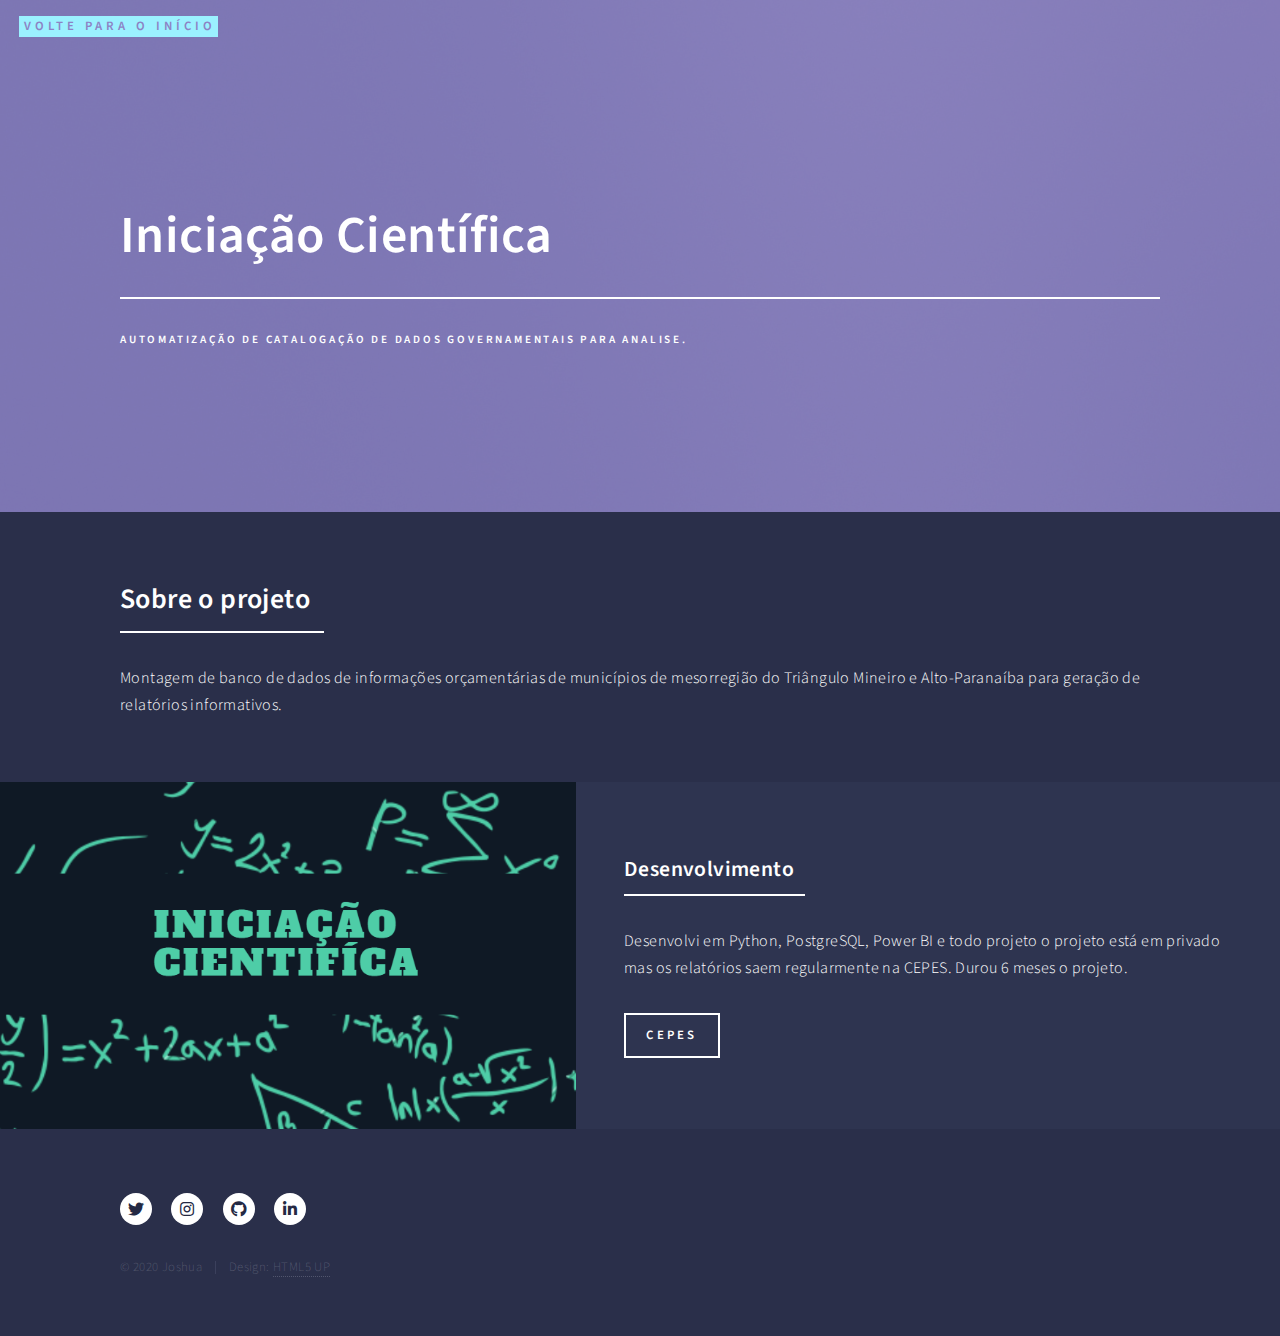
==== commit 2dfe8d5c: "Novo Site" ====
--- a/landing.html
+++ b/landing.html
@@ -45,7 +45,7 @@
 					<section id="two" class="spotlights">
 						<section>
 							<span class="image">
-								<img src="images/proj.jpg" alt="yu" data-position="center center" />
+								<img src="imagem/ic.png" alt="IC" data-position="center center" />
 							</span>
 							<div class="content">
 								<div class="inner">
@@ -54,7 +54,7 @@
 									</header>
 									<p>Desenvolvi em Python, PostgreSQL, Power BI e todo projeto o projeto está em privado mas os relatórios saem regularmente na CEPES. Durou 6 meses o projeto.</p>
 									<ul class="actions">
-										<li><a href="http://www.ieri.ufu.brcepes/" class="button">CEPES</a></li>
+										<li><a href="http://www.ieri.ufu.br/cepes/" class="button">CEPES</a></li>
 									</ul>
 								</div>
 							</div>
